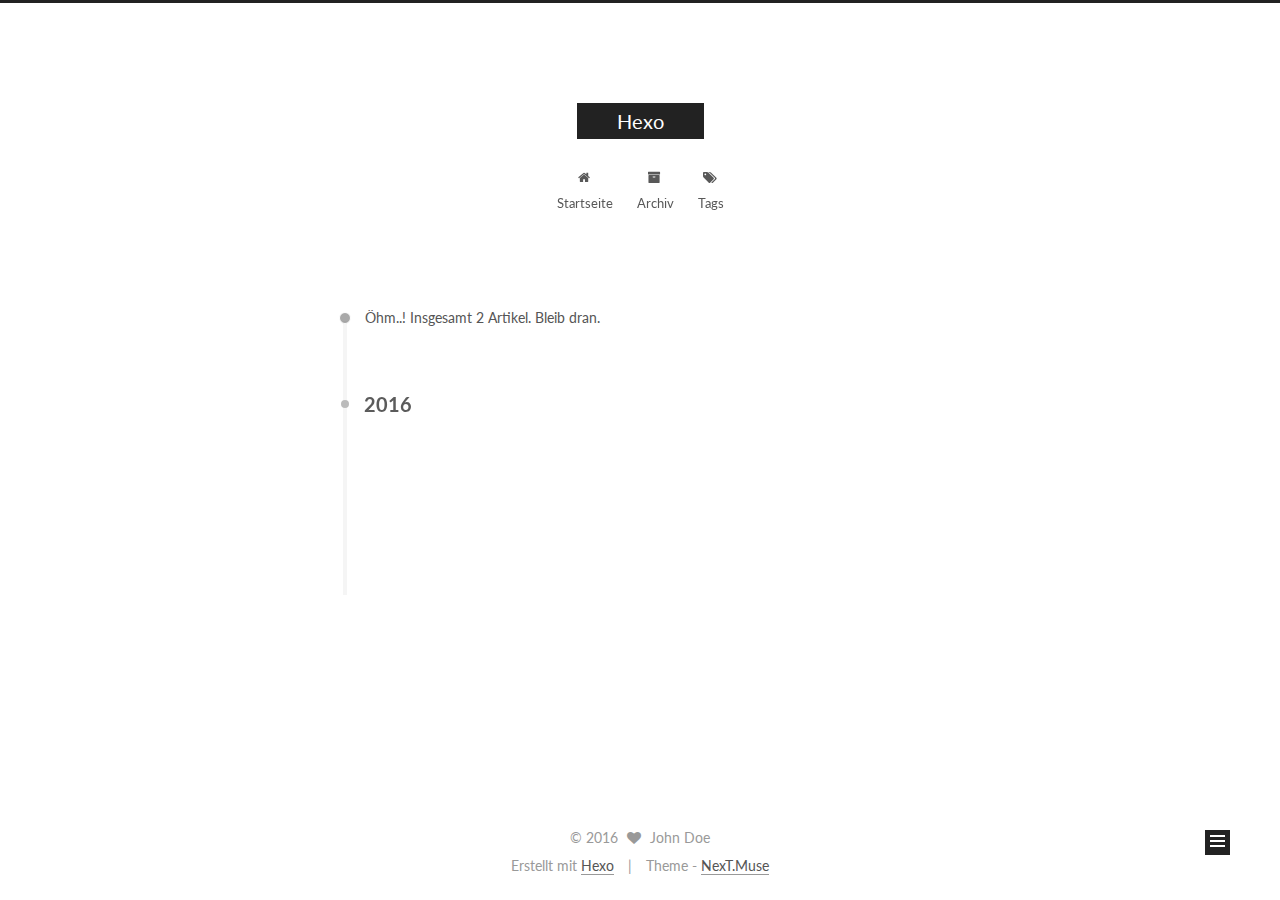
==== archives/index.html @ 04e42e13 "Site updated: 2016-06-13 20:50:51" ====
<!doctype html>



  


<html class="theme-next muse use-motion">
<head>
  <meta charset="UTF-8"/>
<meta http-equiv="X-UA-Compatible" content="IE=edge,chrome=1" />
<meta name="viewport" content="width=device-width, initial-scale=1, maximum-scale=1"/>



<meta http-equiv="Cache-Control" content="no-transform" />
<meta http-equiv="Cache-Control" content="no-siteapp" />












  
  
  <link href="/vendors/fancybox/source/jquery.fancybox.css?v=2.1.5" rel="stylesheet" type="text/css" />




  
  
  
  

  
    
    
  

  

  

  

  

  
    
    
    <link href="//fonts.googleapis.com/css?family=Lato:300,300italic,400,400italic,700,700italic&subset=latin,latin-ext" rel="stylesheet" type="text/css">
  






<link href="/vendors/font-awesome/css/font-awesome.min.css?v=4.4.0" rel="stylesheet" type="text/css" />

<link href="/css/main.css?v=5.0.1" rel="stylesheet" type="text/css" />


  <meta name="keywords" content="Hexo, NexT" />








  <link rel="shortcut icon" type="image/x-icon" href="/favicon.ico?v=5.0.1" />






<meta name="description">
<meta property="og:type" content="website">
<meta property="og:title" content="Hexo">
<meta property="og:url" content="http://yoursite.com/archives/index.html">
<meta property="og:site_name" content="Hexo">
<meta property="og:description">
<meta name="twitter:card" content="summary">
<meta name="twitter:title" content="Hexo">
<meta name="twitter:description">



<script type="text/javascript" id="hexo.configuration">
  var NexT = window.NexT || {};
  var CONFIG = {
    scheme: 'Muse',
    sidebar: {"position":"left","display":"post"},
    fancybox: true,
    motion: true,
    duoshuo: {
      userId: 0,
      author: 'Author'
    }
  };
</script>




  <link rel="canonical" href="http://yoursite.com/archives/"/>

  <title> Archiv | Hexo </title>
</head>

<body itemscope itemtype="http://schema.org/WebPage" lang="">

  










  
  
    
  

  <div class="container one-collumn sidebar-position-left  page-archive  ">
    <div class="headband"></div>

    <header id="header" class="header" itemscope itemtype="http://schema.org/WPHeader">
      <div class="header-inner"><div class="site-meta ">
  

  <div class="custom-logo-site-title">
    <a href="/"  class="brand" rel="start">
      <span class="logo-line-before"><i></i></span>
      <span class="site-title">Hexo</span>
      <span class="logo-line-after"><i></i></span>
    </a>
  </div>
  <p class="site-subtitle"></p>
</div>

<div class="site-nav-toggle">
  <button>
    <span class="btn-bar"></span>
    <span class="btn-bar"></span>
    <span class="btn-bar"></span>
  </button>
</div>

<nav class="site-nav">
  

  
    <ul id="menu" class="menu">
      
        
        <li class="menu-item menu-item-home">
          <a href="/" rel="section">
            
              <i class="menu-item-icon fa fa-fw fa-home"></i> <br />
            
            Startseite
          </a>
        </li>
      
        
        <li class="menu-item menu-item-archives">
          <a href="/archives" rel="section">
            
              <i class="menu-item-icon fa fa-fw fa-archive"></i> <br />
            
            Archiv
          </a>
        </li>
      
        
        <li class="menu-item menu-item-tags">
          <a href="/tags" rel="section">
            
              <i class="menu-item-icon fa fa-fw fa-tags"></i> <br />
            
            Tags
          </a>
        </li>
      

      
    </ul>
  

  
</nav>

 </div>
    </header>

    <main id="main" class="main">
      <div class="main-inner">
        <div class="content-wrap">
          <div id="content" class="content">
            

  <section id="posts" class="posts-collapse">
    <span class="archive-move-on"></span>

    <span class="archive-page-counter">
      
      
      
        
      
      Öhm..! Insgesamt 2 Artikel. Bleib dran.
    </span>

    

      
      
      

      
        
        <div class="collection-title">
          <h2 class="archive-year motion-element" id="archive-year-2016">2016</h2>
        </div>
      
      

      

  <article class="post post-type-normal" itemscope itemtype="http://schema.org/Article">
    <header class="post-header">

      <h1 class="post-title">
        
            <a class="post-title-link" href="/2016/06/13/first-blog/" itemprop="url">
              
                <span itemprop="name">first blog</span>
              
            </a>
        
      </h1>

      <div class="post-meta">
        <time class="post-time" itemprop="dateCreated"
              datetime="2016-06-13T19:51:35+08:00"
              content="2016-06-13" >
          06-13
        </time>
      </div>

    </header>
  </article>



    

      
      
      

      
      

      

  <article class="post post-type-normal" itemscope itemtype="http://schema.org/Article">
    <header class="post-header">

      <h1 class="post-title">
        
            <a class="post-title-link" href="/2016/06/13/hello-world/" itemprop="url">
              
                <span itemprop="name">Hello World</span>
              
            </a>
        
      </h1>

      <div class="post-meta">
        <time class="post-time" itemprop="dateCreated"
              datetime="2016-06-13T19:45:25+08:00"
              content="2016-06-13" >
          06-13
        </time>
      </div>

    </header>
  </article>



    

  </section>

  



          </div>
          


          

        </div>
        
          
  
  <div class="sidebar-toggle">
    <div class="sidebar-toggle-line-wrap">
      <span class="sidebar-toggle-line sidebar-toggle-line-first"></span>
      <span class="sidebar-toggle-line sidebar-toggle-line-middle"></span>
      <span class="sidebar-toggle-line sidebar-toggle-line-last"></span>
    </div>
  </div>

  <aside id="sidebar" class="sidebar">
    <div class="sidebar-inner">

      

      

      <section class="site-overview sidebar-panel  sidebar-panel-active ">
        <div class="site-author motion-element" itemprop="author" itemscope itemtype="http://schema.org/Person">
          <img class="site-author-image" itemprop="image"
               src="/images/avatar.gif"
               alt="John Doe" />
          <p class="site-author-name" itemprop="name">John Doe</p>
          <p class="site-description motion-element" itemprop="description"></p>
        </div>
        <nav class="site-state motion-element">
          <div class="site-state-item site-state-posts">
            <a href="/archives">
              <span class="site-state-item-count">2</span>
              <span class="site-state-item-name">Artikel</span>
            </a>
          </div>

          

          

        </nav>

        

        <div class="links-of-author motion-element">
          
        </div>

        
        

        
        

      </section>

      

    </div>
  </aside>


        
      </div>
    </main>

    <footer id="footer" class="footer">
      <div class="footer-inner">
        <div class="copyright" >
  
  &copy; 
  <span itemprop="copyrightYear">2016</span>
  <span class="with-love">
    <i class="fa fa-heart"></i>
  </span>
  <span class="author" itemprop="copyrightHolder">John Doe</span>
</div>

<div class="powered-by">
  Erstellt mit  <a class="theme-link" href="http://hexo.io">Hexo</a>
</div>

<div class="theme-info">
  Theme -
  <a class="theme-link" href="https://github.com/iissnan/hexo-theme-next">
    NexT.Muse
  </a>
</div>

        

        
      </div>
    </footer>

    <div class="back-to-top">
      <i class="fa fa-arrow-up"></i>
    </div>
  </div>

  

<script type="text/javascript">
  if (Object.prototype.toString.call(window.Promise) !== '[object Function]') {
    window.Promise = null;
  }
</script>









  



  
  <script type="text/javascript" src="/vendors/jquery/index.js?v=2.1.3"></script>

  
  <script type="text/javascript" src="/vendors/fastclick/lib/fastclick.min.js?v=1.0.6"></script>

  
  <script type="text/javascript" src="/vendors/jquery_lazyload/jquery.lazyload.js?v=1.9.7"></script>

  
  <script type="text/javascript" src="/vendors/velocity/velocity.min.js?v=1.2.1"></script>

  
  <script type="text/javascript" src="/vendors/velocity/velocity.ui.min.js?v=1.2.1"></script>

  
  <script type="text/javascript" src="/vendors/fancybox/source/jquery.fancybox.pack.js?v=2.1.5"></script>


  


  <script type="text/javascript" src="/js/src/utils.js?v=5.0.1"></script>

  <script type="text/javascript" src="/js/src/motion.js?v=5.0.1"></script>



  
  

  
  
    <script type="text/javascript" id="motion.page.archive">
      $('.archive-year').velocity('transition.slideLeftIn');
    </script>
  


  


  <script type="text/javascript" src="/js/src/bootstrap.js?v=5.0.1"></script>



  



  




  
  
  

  

  

</body>
</html>
---- css/main.css ----
/* normalize.css v3.0.2 | MIT License | git.io/normalize */
html {
  font-family: sans-serif; /* 1 */
  -ms-text-size-adjust: 100%; /* 2 */
  -webkit-text-size-adjust: 100%; /* 2 */
}
body {
  margin: 0;
}
article,
aside,
details,
figcaption,
figure,
footer,
header,
hgroup,
main,
menu,
nav,
section,
summary {
  display: block;
}
audio,
canvas,
progress,
video {
  display: inline-block; /* 1 */
  vertical-align: baseline; /* 2 */
}
audio:not([controls]) {
  display: none;
  height: 0;
}
[hidden],
template {
  display: none;
}
a {
  background-color: transparent;
}
a:active,
a:hover {
  outline: 0;
}
abbr[title] {
  border-bottom: 1px dotted;
}
b,
strong {
  font-weight: bold;
}
dfn {
  font-style: italic;
}
h1 {
  font-size: 2em;
  margin: 0.67em 0;
}
mark {
  background: #ff0;
  color: #000;
}
small {
  font-size: 80%;
}
sub,
sup {
  font-size: 75%;
  line-height: 0;
  position: relative;
  vertical-align: baseline;
}
sup {
  top: -0.5em;
}
sub {
  bottom: -0.25em;
}
img {
  border: 0;
}
svg:not(:root) {
  overflow: hidden;
}
figure {
  margin: 1em 40px;
}
hr {
  -moz-box-sizing: content-box;
  box-sizing: content-box;
  height: 0;
}
pre {
  overflow: auto;
}
code,
kbd,
pre,
samp {
  font-family: monospace, monospace;
  font-size: 1em;
}
button,
input,
optgroup,
select,
textarea {
  color: inherit; /* 1 */
  font: inherit; /* 2 */
  margin: 0; /* 3 */
}
button {
  overflow: visible;
}
button,
select {
  text-transform: none;
}
button,
html input[type="button"],
input[type="reset"],
input[type="submit"] {
  -webkit-appearance: button; /* 2 */
  cursor: pointer; /* 3 */
}
button[disabled],
html input[disabled] {
  cursor: default;
}
button::-moz-focus-inner,
input::-moz-focus-inner {
  border: 0;
  padding: 0;
}
input {
  line-height: normal;
}
input[type="checkbox"],
input[type="radio"] {
  box-sizing: border-box; /* 1 */
  padding: 0; /* 2 */
}
input[type="number"]::-webkit-inner-spin-button,
input[type="number"]::-webkit-outer-spin-button {
  height: auto;
}
input[type="search"] {
  -webkit-appearance: textfield; /* 1 */
  -moz-box-sizing: content-box;
  -webkit-box-sizing: content-box; /* 2 */
  box-sizing: content-box;
}
input[type="search"]::-webkit-search-cancel-button,
input[type="search"]::-webkit-search-decoration {
  -webkit-appearance: none;
}
fieldset {
  border: 1px solid #c0c0c0;
  margin: 0 2px;
  padding: 0.35em 0.625em 0.75em;
}
legend {
  border: 0; /* 1 */
  padding: 0; /* 2 */
}
textarea {
  overflow: auto;
}
optgroup {
  font-weight: bold;
}
table {
  border-collapse: collapse;
  border-spacing: 0;
}
td,
th {
  padding: 0;
}
::selection {
  background: #262a30;
  color: #fff;
}
body {
  position: relative;
  font-family: 'Lato', "PingFang SC", "Microsoft YaHei", sans-serif;
  font-size: 14px;
  line-height: 2;
  color: #555;
  background: #fff;
}
@media (max-width: 767px) {
  body {
    padding-right: 0 !important;
  }
}
@media (min-width: 768px) and (max-width: 991px) {
  body {
    padding-right: 0 !important;
  }
}
@media (min-width: 1600px) {
  body {
    font-size: 16px;
  }
}
h1,
h2,
h3,
h4,
h5,
h6 {
  margin: 0;
  padding: 0;
  font-weight: bold;
  line-height: 1.5;
  font-family: 'Lato', "PingFang SC", "Microsoft YaHei", sans-serif;
}
h2,
h3,
h4,
h5,
h6 {
  margin: 20px 0 15px;
}
h1 {
  font-size: 22px;
}
@media (max-width: 767px) {
  h1 {
    font-size: 18px;
  }
}
h2 {
  font-size: 20px;
}
@media (max-width: 767px) {
  h2 {
    font-size: 16px;
  }
}
h3 {
  font-size: 18px;
}
@media (max-width: 767px) {
  h3 {
    font-size: 14px;
  }
}
h4 {
  font-size: 16px;
}
@media (max-width: 767px) {
  h4 {
    font-size: 12px;
  }
}
h5 {
  font-size: 14px;
}
@media (max-width: 767px) {
  h5 {
    font-size: 10px;
  }
}
h6 {
  font-size: 12px;
}
@media (max-width: 767px) {
  h6 {
    font-size: 8px;
  }
}
p {
  margin: 0 0 25px 0;
}
a {
  color: #555;
  text-decoration: none;
  border-bottom: 1px solid #999;
  word-wrap: break-word;
}
a:hover {
  color: #222;
  border-bottom-color: #222;
}
ul {
  list-style: none;
}
blockquote {
  margin: 0;
  padding: 0;
}
img {
  display: block;
  margin: auto;
  max-width: 100%;
  height: auto;
}
hr {
  margin: 40px 0;
  height: 3px;
  border: none;
  background-color: #ddd;
  background-image: repeating-linear-gradient(-45deg, #fff, #fff 4px, transparent 4px, transparent 8px);
}
blockquote {
  padding: 0 15px;
  color: #666;
  border-left: 4px solid #ddd;
}
blockquote cite::before {
  content: "-";
  padding: 0 5px;
}
dt {
  font-weight: 700;
}
dd {
  margin: 0;
  padding: 0;
}
.text-left {
  text-align: left;
}
.text-center {
  text-align: center;
}
.text-right {
  text-align: right;
}
.text-justify {
  text-align: justify;
}
.text-nowrap {
  white-space: nowrap;
}
.text-lowercase {
  text-transform: lowercase;
}
.text-uppercase {
  text-transform: uppercase;
}
.text-capitalize {
  text-transform: capitalize;
}
.center-block {
  display: block;
  margin-left: auto;
  margin-right: auto;
}
.clearfix:before,
.clearfix:after {
  content: " ";
  display: table;
}
.clearfix:after {
  clear: both;
}
.pullquote {
  width: 45%;
}
.pullquote.left {
  float: left;
  margin-left: 5px;
  margin-right: 10px;
}
.pullquote.right {
  float: right;
  margin-left: 10px;
  margin-right: 5px;
}
.affix.affix.affix {
  position: fixed;
}
.translation {
  margin-top: -20px;
  font-size: 14px;
  color: #999;
}
.scrollbar-measure {
  width: 100px;
  height: 100px;
  overflow: scroll;
  position: absolute;
  top: -9999px;
}
.use-motion .motion-element {
  opacity: 0;
}
#local-search-input {
  padding: 3px;
  border: none;
  text-indent: 14px;
  border-radius: 0;
  width: 140px;
  outline: none;
  border-bottom: 1px solid #999;
  background: inherit;
  opacity: 0.5;
}
#local-search-input:focus {
  opacity: 1;
}
.search-icon {
  position: absolute;
  top: 9px;
}
table {
  margin: 20px 0;
  width: 100%;
  border-collapse: collapse;
  border-spacing: 0;
  border: 1px solid #ddd;
  font-size: 14px;
  table-layout: fixed;
  word-wrap: break-all;
}
table>tbody>tr:nth-of-type(odd) {
  background-color: #f9f9f9;
}
table>tbody>tr:hover {
  background-color: #f5f5f5;
}
caption,
th,
td {
  padding: 8px;
  text-align: left;
  vertical-align: middle;
  font-weight: normal;
}
th,
td {
  border-bottom: 3px solid #ddd;
  border-right: 1px solid #eee;
}
th {
  padding-bottom: 10px;
  font-weight: 700;
}
td {
  border-bottom-width: 1px;
}
html,
body {
  height: 100%;
}
.container {
  position: relative;
  min-height: 100%;
}
.header-inner {
  margin: 0 auto;
  padding: 100px 0 70px;
  width: 700px;
}
@media (min-width: 1600px) {
  .container .header-inner {
    width: 900px;
  }
}
.main {
  padding-bottom: 150px;
}
.main-inner {
  margin: 0 auto;
  width: 700px;
}
@media (min-width: 1600px) {
  .container .main-inner {
    width: 900px;
  }
}
.footer {
  position: absolute;
  left: 0;
  bottom: 0;
  width: 100%;
  min-height: 50px;
}
.footer-inner {
  box-sizing: border-box;
  margin: 20px auto;
  width: 700px;
}
@media (min-width: 1600px) {
  .container .footer-inner {
    width: 900px;
  }
}
pre,
.highlight {
  overflow: auto;
  margin: 20px 0;
  padding: 15px;
  font-size: 13px;
  color: #4d4d4c;
  background: #f7f7f7;
  line-height: 1.6;
}
pre,
code {
  font-family: consolas, Menlo, "PingFang SC", "Microsoft YaHei", monospace;
}
code {
  padding: 2px 4px;
  word-break: break-all;
  color: #555;
  background: #eee;
  border-radius: 4px;
  font-size: 13px;
}
pre code {
  padding: 0;
  color: #4d4d4c;
  background: none;
  text-shadow: none;
}
.highlight pre {
  border: none;
  margin: 0;
  padding: 1px;
}
.highlight table {
  margin: 0;
  width: auto;
  border: none;
}
.highlight td {
  border: none;
  padding: 0;
}
.highlight figcaption {
  font-size: 1em;
  color: #4d4d4c;
  line-height: 1em;
  margin-bottom: 1em;
}
.highlight figcaption:before,
.highlight figcaption:after {
  content: " ";
  display: table;
}
.highlight figcaption:after {
  clear: both;
}
.highlight figcaption a {
  float: right;
  color: #4d4d4c;
}
.highlight figcaption a:hover {
  border-bottom-color: #4d4d4c;
}
.highlight .gutter pre {
  color: #666;
  text-align: right;
  padding-right: 20px;
}
.highlight .line {
  height: 20px;
}
.gist table {
  width: auto;
}
.gist table td {
  border: none;
}
pre .comment {
  color: #8e908c;
}
pre .variable,
pre .attribute,
pre .tag,
pre .regexp,
pre .ruby .constant,
pre .xml .tag .title,
pre .xml .pi,
pre .xml .doctype,
pre .html .doctype,
pre .css .id,
pre .css .class,
pre .css .pseudo {
  color: #c82829;
}
pre .number,
pre .preprocessor,
pre .built_in,
pre .literal,
pre .params,
pre .constant,
pre .command {
  color: #f5871f;
}
pre .ruby .class .title,
pre .css .rules .attribute,
pre .string,
pre .value,
pre .inheritance,
pre .header,
pre .ruby .symbol,
pre .xml .cdata,
pre .special,
pre .number,
pre .formula {
  color: #718c00;
}
pre .title,
pre .css .hexcolor {
  color: #3e999f;
}
pre .function,
pre .python .decorator,
pre .python .title,
pre .ruby .function .title,
pre .ruby .title .keyword,
pre .perl .sub,
pre .javascript .title,
pre .coffeescript .title {
  color: #4271ae;
}
pre .keyword,
pre .javascript .function {
  color: #8959a8;
}
.full-image.full-image.full-image {
  border: none;
  max-width: 100%;
  width: auto;
  margin: 20px auto;
}
@media (min-width: 992px) {
  .full-image.full-image.full-image {
    max-width: none;
    width: 126%;
    margin: 0 -13%;
  }
}
.blockquote-center,
.page-home .post-type-quote blockquote,
.page-post-detail .post-type-quote blockquote {
  position: relative;
  margin: 40px 0;
  padding: 0;
  border-left: none;
  text-align: center;
}
.blockquote-center::before,
.page-home .post-type-quote blockquote::before,
.page-post-detail .post-type-quote blockquote::before,
.blockquote-center::after,
.page-home .post-type-quote blockquote::after,
.page-post-detail .post-type-quote blockquote::after {
  position: absolute;
  content: ' ';
  display: block;
  width: 100%;
  height: 24px;
  opacity: 0.2;
  background-repeat: no-repeat;
  background-position: 0 -6px;
  background-size: 22px 22px;
}
.blockquote-center::before,
.page-home .post-type-quote blockquote::before,
.page-post-detail .post-type-quote blockquote::before {
  top: -20px;
  background-image: url("../images/quote-l.svg");
  border-top: 1px solid #ccc;
}
.blockquote-center::after,
.page-home .post-type-quote blockquote::after,
.page-post-detail .post-type-quote blockquote::after {
  bottom: -20px;
  background-image: url("../images/quote-r.svg");
  border-bottom: 1px solid #ccc;
  background-position: 100% 8px;
}
.blockquote-center p,
.page-home .post-type-quote blockquote p,
.page-post-detail .post-type-quote blockquote p,
.blockquote-center div,
.page-home .post-type-quote blockquote div,
.page-post-detail .post-type-quote blockquote div {
  text-align: center;
}
.post .post-body .group-picture img {
  box-sizing: border-box;
  padding: 0 3px;
  border: none;
}
.post .group-picture-row {
  overflow: hidden;
  margin-top: 6px;
}
.post .group-picture-row:first-child {
  margin-top: 0;
}
.post .group-picture-column {
  float: left;
}
.page-post-detail .post-body .group-picture-column {
  float: none;
  margin-top: 10px;
  width: auto !important;
}
.page-post-detail .post-body .group-picture-column img {
  margin: 0 auto;
}
.page-archive .group-picture-container {
  overflow: hidden;
}
.page-archive .group-picture-row {
  float: left;
}
.page-archive .group-picture-row:first-child {
  margin-top: 6px;
}
.page-archive .group-picture-column {
  max-width: 150px;
  max-height: 150px;
}
.btn {
  display: inline-block;
  padding: 0 20px;
  font-size: 14px;
  color: #fff;
  background: #222;
  border: 2px solid #222;
  text-decoration: none;
  border-radius: 0;
  transition-property: background-color;
  transition-duration: 0.2s;
  transition-timing-function: ease-in-out;
  transition-delay: 0s;
}
.btn:hover,
.post-more-link .btn:hover {
  border-color: #222;
  color: #222;
  background: #fff;
}
.btn-bar {
  display: block;
  width: 22px;
  height: 2px;
  background: #555;
  border-radius: 1px;
}
.btn-bar+.btn-bar {
  margin-top: 4px;
}
.pagination {
  margin: 120px 0 40px;
  text-align: center;
  border-top: 1px solid #eee;
}
.page-number-basic,
.pagination .prev,
.pagination .next,
.pagination .page-number,
.pagination .space {
  display: inline-block;
  position: relative;
  top: -1px;
  margin: 0 10px;
  padding: 0 10px;
  line-height: 30px;
}
@media (max-width: 767px) {
  .page-number-basic,
  .pagination .prev,
  .pagination .next,
  .pagination .page-number,
  .pagination .space {
    margin: 0 5px;
  }
}
.pagination .prev,
.pagination .next,
.pagination .page-number {
  border-bottom: 0;
  border-top: 1px solid #eee;
  transition-property: border-color;
  transition-duration: 0.2s;
  transition-timing-function: ease-in-out;
  transition-delay: 0s;
}
.pagination .prev:hover,
.pagination .next:hover,
.pagination .page-number:hover {
  border-top-color: #222;
}
.pagination .space {
  padding: 0;
  margin: 0;
}
.pagination .prev {
  margin-left: 0;
}
.pagination .next {
  margin-right: 0;
}
.pagination .page-number.current {
  color: #fff;
  background: #ccc;
  border-top-color: #ccc;
}
@media (max-width: 767px) {
  .pagination {
    border-top: none;
  }
  .pagination .prev,
  .pagination .next,
  .pagination .page-number {
    margin-bottom: 10px;
    border-top: 0;
    border-bottom: 1px solid #eee;
  }
  .pagination .prev:hover,
  .pagination .next:hover,
  .pagination .page-number:hover {
    border-bottom-color: #222;
  }
}
.comments {
  margin: 60px 20px 0;
}
.tag-cloud {
  text-align: center;
}
.tag-cloud a {
  display: inline-block;
  margin: 10px;
}
.back-to-top {
  box-sizing: border-box;
  position: fixed;
  bottom: -100px;
  right: 50px;
  z-index: 1050;
  padding: 0 6px;
  width: 25px;
  background: #222;
  font-size: 12px;
  opacity: 1;
  color: #fff;
  cursor: pointer;
  text-align: center;
  -webkit-transform: translateZ(0);
  transition-property: bottom;
  transition-duration: 0.2s;
  transition-timing-function: ease-in-out;
  transition-delay: 0s;
}
@media (max-width: 767px) {
  .back-to-top {
    display: none;
  }
}
@media (min-width: 768px) and (max-width: 991px) {
  .back-to-top {
    display: none;
  }
}
.back-to-top.back-to-top-on {
  bottom: 19px;
}
.header {
  background: #fff;
}
.header-inner {
  position: relative;
}
.headband {
  height: 3px;
  background: #222;
}
.site-meta {
  margin: 0;
  text-align: center;
}
@media (max-width: 767px) {
  .site-meta {
    text-align: center;
  }
}
.brand {
  position: relative;
  display: inline-block;
  padding: 0 40px;
  color: #fff;
  background: #222;
  border-bottom: none;
}
.brand:hover {
  color: #fff;
}
.logo {
  display: inline-block;
  margin-right: 5px;
  line-height: 36px;
  vertical-align: top;
}
.site-title {
  display: inline-block;
  vertical-align: top;
  line-height: 36px;
  font-size: 20px;
  font-weight: normal;
  font-family: 'Lato', "PingFang SC", "Microsoft YaHei", sans-serif;
}
.site-subtitle {
  margin-top: 10px;
  font-size: 13px;
  color: #999;
}
.use-motion .brand {
  opacity: 0;
}
.use-motion .logo,
.use-motion .site-title,
.use-motion .site-subtitle {
  opacity: 0;
  position: relative;
  top: -10px;
}
.site-nav-toggle {
  display: none;
  position: absolute;
  top: 10px;
  left: 10px;
}
@media (max-width: 767px) {
  .site-nav-toggle {
    display: block;
  }
}
.site-nav-toggle button {
  margin-top: 2px;
  padding: 9px 10px;
  background: transparent;
  border: none;
}
@media (max-width: 767px) {
  .site-nav {
    display: none;
    margin: 0 -10px;
    padding: 0 10px;
    clear: both;
    border-top: 1px solid #ddd;
  }
}
@media (min-width: 768px) and (max-width: 991px) {
  .site-nav {
    display: block !important;
  }
}
@media (min-width: 992px) {
  .site-nav {
    display: block !important;
  }
}
.menu {
  margin-top: 20px;
  padding-left: 0;
  text-align: center;
}
.menu .menu-item {
  display: inline-block;
  margin: 0 10px;
}
@media screen and (max-width: 767px) {
  .menu .menu-item {
    margin-top: 10px;
  }
}
.menu .menu-item a {
  display: block;
  font-size: 13px;
  text-transform: capitalize;
  line-height: inherit;
  border-bottom: 1px solid transparent;
  transition-property: border-color;
  transition-duration: 0.2s;
  transition-timing-function: ease-in-out;
  transition-delay: 0s;
}
.menu .menu-item a:hover {
  border-bottom-color: #222;
}
.menu .menu-item .fa {
  margin-right: 5px;
}
.use-motion .menu-item {
  opacity: 0;
}
.post-body {
  font-family: 'Lato', "PingFang SC", "Microsoft YaHei", sans-serif;
}
@media (max-width: 767px) {
  .post-body {
    word-break: break-word;
  }
}
.post-body .fancybox img {
  display: block !important;
  margin: 0 auto;
  cursor: pointer;
  cursor: zoom-in;
  cursor: -webkit-zoom-in;
}
.post-body .image-caption,
.post-body .figure .caption {
  margin: 10px auto 15px;
  text-align: center;
  font-size: 14px;
  color: #999;
  font-weight: bold;
  line-height: 1;
}
.post-sticky-flag {
  display: inline-block;
  font-size: 16px;
  -ms-transform: rotate(30deg);
  -webkit-transform: rotate(30deg);
  -moz-transform: rotate(30deg);
  -ms-transform: rotate(30deg);
  -o-transform: rotate(30deg);
  transform: rotate(30deg);
}
.posts-expand {
  padding-top: 40px;
}
@media (max-width: 767px) {
  .posts-expand {
    margin: 0 20px;
  }
  .post-body pre,
  .post-body .highlight {
    padding: 10px;
  }
  .post-body pre .gutter pre,
  .post-body .highlight .gutter pre {
    padding-right: 10px;
  }
}
@media (min-width: 992px) {
  .posts-expand .post-body {
    text-align: justify;
  }
}
.posts-expand .post-body h2,
.posts-expand .post-body h3,
.posts-expand .post-body h4,
.posts-expand .post-body h5,
.posts-expand .post-body h6 {
  padding-top: 10px;
}
.posts-expand .post-body h2 .header-anchor,
.posts-expand .post-body h3 .header-anchor,
.posts-expand .post-body h4 .header-anchor,
.posts-expand .post-body h5 .header-anchor,
.posts-expand .post-body h6 .header-anchor {
  float: right;
  margin-left: 10px;
  color: #ccc;
  border-bottom-style: none;
  visibility: hidden;
}
.posts-expand .post-body h2 .header-anchor:hover,
.posts-expand .post-body h3 .header-anchor:hover,
.posts-expand .post-body h4 .header-anchor:hover,
.posts-expand .post-body h5 .header-anchor:hover,
.posts-expand .post-body h6 .header-anchor:hover {
  color: inherit;
}
.posts-expand .post-body h2:hover .header-anchor,
.posts-expand .post-body h3:hover .header-anchor,
.posts-expand .post-body h4:hover .header-anchor,
.posts-expand .post-body h5:hover .header-anchor,
.posts-expand .post-body h6:hover .header-anchor {
  visibility: visible;
}
.posts-expand .post-body ul li {
  list-style: circle;
}
.posts-expand .post-body img {
  box-sizing: border-box;
  margin: auto;
  padding: 3px;
  border: 1px solid #ddd;
}
.posts-expand .fancybox img {
  margin: 0 auto;
}
@media (max-width: 767px) {
  .posts-collapse {
    margin: 0 20px;
  }
  .posts-collapse .post-title,
  .posts-collapse .post-meta {
    display: block;
    width: auto;
    text-align: left;
  }
}
.posts-collapse {
  position: relative;
  z-index: 1010;
  margin-left: 55px;
}
.posts-collapse::after {
  content: " ";
  position: absolute;
  top: 20px;
  left: 0;
  margin-left: -2px;
  width: 4px;
  height: 100%;
  background: #f5f5f5;
  z-index: -1;
}
@media (max-width: 767px) {
  .posts-collapse {
    margin: 0 20px;
  }
}
.posts-collapse .collection-title {
  position: relative;
  margin: 60px 0;
}
.posts-collapse .collection-title h2 {
  margin-left: 20px;
}
.posts-collapse .collection-title small {
  color: #bbb;
}
.posts-collapse .collection-title::before {
  content: " ";
  position: absolute;
  left: 0;
  top: 50%;
  margin-left: -4px;
  margin-top: -4px;
  width: 8px;
  height: 8px;
  background: #bbb;
  border-radius: 50%;
}
.posts-collapse .post {
  margin: 30px 0;
}
.posts-collapse .post-header {
  position: relative;
  transition-duration: 0.2s;
  transition-timing-function: ease-in-out;
  transition-delay: 0s;
  transition-property: border;
  border-bottom: 1px dashed #ccc;
}
.posts-collapse .post-header::before {
  content: " ";
  position: absolute;
  left: 0;
  top: 12px;
  width: 6px;
  height: 6px;
  margin-left: -4px;
  background: #bbb;
  border-radius: 50%;
  border: 1px solid #fff;
  transition-duration: 0.2s;
  transition-timing-function: ease-in-out;
  transition-delay: 0s;
  transition-property: background;
}
.posts-collapse .post-header:hover {
  border-bottom-color: #666;
}
.posts-collapse .post-header:hover::before {
  background: #222;
}
.posts-collapse .post-meta {
  position: absolute;
  font-size: 12px;
  left: 20px;
  top: 5px;
}
.posts-collapse .post-comments-count {
  display: none;
}
.posts-collapse .post-title {
  margin-left: 60px;
  font-size: 16px;
  font-weight: normal;
  line-height: inherit;
}
.posts-collapse .post-title::after {
  margin-left: 3px;
  opacity: 0.6;
}
.posts-collapse .post-title a {
  color: #666;
  border-bottom: none;
}
.page-home .post-type-quote .post-header,
.page-post-detail .post-type-quote .post-header,
.page-home .post-type-quote .post-tags,
.page-post-detail .post-type-quote .post-tags {
  display: none;
}
.posts-expand .post-title {
  font-size: 26px;
  text-align: center;
  word-break: break-word;
  font-weight: 400;
}
@media (max-width: 767px) {
  .posts-expand .post-title {
    font-size: 22px;
  }
}
.posts-expand .post-title-link {
  display: inline-block;
  position: relative;
  color: #555;
  border-bottom: none;
  line-height: 1.2;
  vertical-align: top;
}
.posts-expand .post-title-link::before {
  content: "";
  position: absolute;
  width: 100%;
  height: 2px;
  bottom: 0;
  left: 0;
  background-color: #000;
  visibility: hidden;
  -webkit-transform: scaleX(0);
  -moz-transform: scaleX(0);
  -ms-transform: scaleX(0);
  -o-transform: scaleX(0);
  transform: scaleX(0);
  transition-duration: 0.2s;
  transition-timing-function: ease-in-out;
  transition-delay: 0s;
}
.posts-expand .post-title-link:hover::before {
  visibility: visible;
  -webkit-transform: scaleX(1);
  -moz-transform: scaleX(1);
  -ms-transform: scaleX(1);
  -o-transform: scaleX(1);
  transform: scaleX(1);
}
.posts-expand .post-title-link .fa {
  font-size: 16px;
}
.posts-expand .post-meta {
  margin: 3px 0 60px 0;
  color: #999;
  font-family: 'Lato', "PingFang SC", "Microsoft YaHei", sans-serif;
  font-size: 12px;
  text-align: center;
}
.posts-expand .post-meta .post-category-list {
  display: inline-block;
  margin: 0;
  padding: 3px;
}
.posts-expand .post-meta .post-category-list-link {
  color: #999;
}
.post-meta-item-icon {
  display: none;
  margin-right: 3px;
}
@media (min-width: 768px) and (max-width: 991px) {
  .post-meta-item-icon {
    display: inline-block;
  }
}
@media (max-width: 767px) {
  .post-meta-item-icon {
    display: inline-block;
  }
}
@media (min-width: 768px) and (max-width: 991px) {
  .post-meta-item-text {
    display: none;
  }
}
@media (max-width: 767px) {
  .post-meta-item-text {
    display: none;
  }
}
@media (max-width: 767px) {
  .posts-expand .post-comments-count {
    display: none;
  }
}
.post-more-link {
  margin-top: 50px;
}
.post-more-link .btn {
  color: #fff;
  font-size: 14px;
  background: #222;
  border-radius: 0;
  line-height: 2;
}
.posts-expand .post-tags {
  margin-top: 40px;
  text-align: center;
}
.posts-expand .post-tags a {
  display: inline-block;
  margin-right: 10px;
  font-size: 13px;
}
.post-nav {
  overflow: hidden;
  margin-top: 60px;
  padding: 10px;
  white-space: nowrap;
  border-top: 1px solid #eee;
}
.post-nav-item {
  display: inline-block;
  width: 50%;
  white-space: normal;
}
.post-nav-item a {
  position: relative;
  display: inline-block;
  line-height: 25px;
  font-size: 14px;
  color: #555;
  border-bottom: none;
}
.post-nav-item a:hover {
  color: #222;
  border-bottom: none;
}
.post-nav-item a:active {
  top: 2px;
}
.post-nav-item a i {
  font-size: 12px;
}
.post-nav-prev {
  text-align: right;
}
.posts-expand .post-eof {
  display: block;
  margin: 80px auto 60px;
  width: 8%;
  height: 1px;
  background: #ccc;
  text-align: center;
}
.post:last-child .post-eof.post-eof.post-eof {
  display: none;
}
.post-gallery {
  display: table;
  table-layout: fixed;
  width: 100%;
  border-collapse: separate;
}
.post-gallery-row {
  display: table-row;
}
.post-gallery .post-gallery-img {
  display: table-cell;
  text-align: center;
  vertical-align: middle;
  border: none;
}
.post-gallery .post-gallery-img img {
  max-width: 100%;
  max-height: 100%;
  border: none;
}
.fancybox-close,
.fancybox-close:hover {
  border: none;
}
.sidebar {
  position: fixed;
  right: 0;
  top: 0;
  bottom: 0;
  width: 0;
  z-index: 1040;
  box-shadow: inset 0 2px 6px #000;
  background: #222;
  -webkit-transform: translateZ(0);
}
.sidebar a {
  color: #999;
  border-bottom-color: #555;
}
.sidebar a:hover {
  color: #eee;
}
@media (min-width: 768px) and (max-width: 991px) {
  .sidebar {
    display: none !important;
  }
}
@media (max-width: 767px) {
  .sidebar {
    display: none !important;
  }
}
.sidebar-inner {
  position: relative;
  padding: 20px 10px;
  color: #999;
  text-align: center;
}
.sidebar-toggle {
  position: fixed;
  right: 50px;
  bottom: 45px;
  width: 15px;
  height: 15px;
  padding: 5px;
  background: #222;
  line-height: 0;
  z-index: 1050;
  cursor: pointer;
  -webkit-transform: translateZ(0);
}
@media (min-width: 768px) and (max-width: 991px) {
  .sidebar-toggle {
    display: none;
  }
}
@media (max-width: 767px) {
  .sidebar-toggle {
    display: none;
  }
}
.sidebar-toggle-line {
  position: relative;
  display: inline-block;
  vertical-align: top;
  height: 2px;
  width: 100%;
  background: #fff;
  margin-top: 3px;
}
.sidebar-toggle-line:first-child {
  margin-top: 0;
}
.site-author-image {
  display: block;
  margin: 0 auto;
  padding: 2px;
  max-width: 96px;
  height: auto;
  border: 2px solid #333;
}
.site-author-name {
  margin: 5px 0 0;
  text-align: center;
  color: #f5f5f5;
  font-weight: normal;
}
.site-description {
  margin-top: 5px;
  text-align: center;
  font-size: 14px;
  color: #999;
}
.site-state {
  overflow: hidden;
  line-height: 1.4;
  white-space: nowrap;
  text-align: center;
}
.site-state-item {
  display: inline-block;
  padding: 0 15px;
  border-left: 1px solid #333;
}
.site-state-item:first-child {
  border-left: none;
}
.site-state-item a {
  border-bottom: none;
}
.site-state-item-count {
  display: block;
  text-align: center;
  color: inherit;
  font-weight: 600;
  font-size: 18px;
}
.site-state-item-name {
  font-size: 13px;
  color: inherit;
}
.feed-link {
  margin-top: 20px;
}
.feed-link a {
  display: inline-block;
  padding: 0 15px;
  color: #fc6423;
  border: 1px solid #fc6423;
  border-radius: 4px;
}
.feed-link a i {
  color: #fc6423;
  font-size: 14px;
}
.feed-link a:hover {
  color: #fff;
  background: #fc6423;
}
.feed-link a:hover i {
  color: #fff;
}
.links-of-author {
  margin-top: 20px;
}
.links-of-author a {
  display: inline-block;
  vertical-align: middle;
  margin-right: 10px;
  margin-bottom: 10px;
  border-bottom-color: #555;
  font-size: 13px;
}
.links-of-author a:before {
  display: inline-block;
  vertical-align: middle;
  margin-right: 3px;
  content: " ";
  width: 4px;
  height: 4px;
  border-radius: 50%;
  background: #c628ff;
}
.links-of-blogroll {
  font-size: 13px;
}
.links-of-blogroll-title {
  margin-top: 20px;
  font-size: 14px;
  font-weight: 600;
}
.links-of-blogroll-list {
  margin: 0;
  padding: 0;
}
.links-of-blogroll-item {
  padding: 2px 10px;
}
.sidebar-nav {
  margin: 0 0 20px;
  padding-left: 0;
}
.sidebar-nav li {
  display: inline-block;
  cursor: pointer;
  border-bottom: 1px solid transparent;
  font-size: 14px;
  color: #555;
}
.sidebar-nav li:hover {
  color: #f5f5f5;
}
.page-post-detail .sidebar-nav-toc {
  padding: 0 5px;
}
.page-post-detail .sidebar-nav-overview {
  margin-left: 10px;
}
.sidebar-nav .sidebar-nav-active {
  color: #87daff;
  border-bottom-color: #87daff;
}
.sidebar-nav .sidebar-nav-active:hover {
  color: #87daff;
}
.sidebar-panel {
  display: none;
}
.sidebar-panel-active {
  display: block;
}
.post-toc-empty {
  font-size: 14px;
  color: #666;
}
.post-toc-wrap {
  overflow: hidden;
}
.post-toc {
  overflow: auto;
}
.post-toc ol {
  margin: 0;
  padding: 0 2px 5px 10px;
  text-align: left;
  list-style: none;
  font-size: 14px;
}
.post-toc ol > ol {
  padding-left: 0;
}
.post-toc ol a {
  transition-duration: 0.2s;
  transition-timing-function: ease-in-out;
  transition-delay: 0s;
  transition-property: all;
  color: #999;
  border-bottom-color: #555;
}
.post-toc ol a:hover {
  color: #ccc;
  border-bottom-color: #ccc;
}
.post-toc .nav-item {
  overflow: hidden;
  text-overflow: ellipsis;
  white-space: nowrap;
  line-height: 1.8;
}
.post-toc .nav .nav-child {
  display: none;
}
.post-toc .nav .active > .nav-child {
  display: block;
}
.post-toc .nav .active-current > .nav-child {
  display: block;
}
.post-toc .nav .active-current > .nav-child > .nav-item {
  display: block;
}
.post-toc .nav .active > a {
  color: #87daff;
  border-bottom-color: #87daff;
}
.post-toc .nav .active-current > a {
  color: #87daff;
}
.post-toc .nav .active-current > a:hover {
  color: #87daff;
}
.footer {
  font-size: 14px;
  color: #999;
}
.footer img {
  border: none;
}
.footer-inner {
  text-align: center;
}
.with-love {
  display: inline-block;
  margin: 0 5px;
}
.powered-by,
.theme-info {
  display: inline-block;
}
.powered-by {
  margin-right: 10px;
}
.powered-by::after {
  content: "|";
  padding-left: 10px;
}
.cc-license {
  margin-top: 10px;
  text-align: center;
}
.cc-license .cc-opacity {
  opacity: 0.7;
  border-bottom: none;
}
.cc-license .cc-opacity:hover {
  opacity: 0.9;
}
.cc-license img {
  display: inline-block;
}
.theme-next #ds-thread #ds-reset {
  color: #555;
}
.theme-next #ds-thread #ds-reset .ds-replybox {
  margin-bottom: 30px;
}
.theme-next #ds-thread #ds-reset .ds-replybox .ds-avatar,
.theme-next #ds-reset .ds-avatar img {
  box-shadow: none;
}
.theme-next #ds-thread #ds-reset .ds-textarea-wrapper {
  border-color: #c7d4e1;
  background: none;
  border-top-right-radius: 3px;
  border-top-left-radius: 3px;
}
.theme-next #ds-thread #ds-reset .ds-textarea-wrapper textarea {
  height: 60px;
}
.theme-next #ds-reset .ds-rounded-top {
  border-radius: 0;
}
.theme-next #ds-thread #ds-reset .ds-post-toolbar {
  box-sizing: border-box;
  border: 1px solid #c7d4e1;
  background: #f6f8fa;
}
.theme-next #ds-thread #ds-reset .ds-post-options {
  height: 40px;
  border: none;
  background: none;
}
.theme-next #ds-thread #ds-reset .ds-toolbar-buttons {
  top: 11px;
}
.theme-next #ds-thread #ds-reset .ds-sync {
  top: 5px;
}
.theme-next #ds-thread #ds-reset .ds-post-button {
  top: 4px;
  right: 5px;
  width: 90px;
  height: 30px;
  border: 1px solid #c5ced7;
  border-radius: 3px;
  background-image: linear-gradient(#fbfbfc, #f5f7f9);
  color: #60676d;
}
.theme-next #ds-thread #ds-reset .ds-post-button:hover {
  background-position: 0 -30px;
  color: #60676d;
}
.theme-next #ds-thread #ds-reset .ds-comments-info {
  padding: 10px 0;
}
.theme-next #ds-thread #ds-reset .ds-sort {
  display: none;
}
.theme-next #ds-thread #ds-reset li.ds-tab a.ds-current {
  border: none;
  background: #f6f8fa;
  color: #60676d;
}
.theme-next #ds-thread #ds-reset li.ds-tab a.ds-current:hover {
  background-color: #e9f0f7;
  color: #60676d;
}
.theme-next #ds-thread #ds-reset li.ds-tab a {
  border-radius: 2px;
  padding: 5px;
}
.theme-next #ds-thread #ds-reset .ds-login-buttons p {
  color: #999;
  line-height: 36px;
}
.theme-next #ds-thread #ds-reset .ds-login-buttons .ds-service-list li {
  height: 28px;
}
.theme-next #ds-thread #ds-reset .ds-service-list a {
  background: none;
  padding: 5px;
  border: 1px solid;
  border-radius: 3px;
  text-align: center;
}
.theme-next #ds-thread #ds-reset .ds-service-list a:hover {
  color: #fff;
  background: #666;
}
.theme-next #ds-thread #ds-reset .ds-service-list .ds-weibo {
  color: #fc9b00;
  border-color: #fc9b00;
}
.theme-next #ds-thread #ds-reset .ds-service-list .ds-weibo:hover {
  background: #fc9b00;
}
.theme-next #ds-thread #ds-reset .ds-service-list .ds-qq {
  color: #60a3ec;
  border-color: #60a3ec;
}
.theme-next #ds-thread #ds-reset .ds-service-list .ds-qq:hover {
  background: #60a3ec;
}
.theme-next #ds-thread #ds-reset .ds-service-list .ds-renren {
  color: #2e7ac4;
  border-color: #2e7ac4;
}
.theme-next #ds-thread #ds-reset .ds-service-list .ds-renren:hover {
  background: #2e7ac4;
}
.theme-next #ds-thread #ds-reset .ds-service-list .ds-douban {
  color: #37994c;
  border-color: #37994c;
}
.theme-next #ds-thread #ds-reset .ds-service-list .ds-douban:hover {
  background: #37994c;
}
.theme-next #ds-thread #ds-reset .ds-service-list .ds-kaixin {
  color: #fef20d;
  border-color: #fef20d;
}
.theme-next #ds-thread #ds-reset .ds-service-list .ds-kaixin:hover {
  background: #fef20d;
}
.theme-next #ds-thread #ds-reset .ds-service-list .ds-netease {
  color: #f00;
  border-color: #f00;
}
.theme-next #ds-thread #ds-reset .ds-service-list .ds-netease:hover {
  background: #f00;
}
.theme-next #ds-thread #ds-reset .ds-service-list .ds-sohu {
  color: #ffcb05;
  border-color: #ffcb05;
}
.theme-next #ds-thread #ds-reset .ds-service-list .ds-sohu:hover {
  background: #ffcb05;
}
.theme-next #ds-thread #ds-reset .ds-service-list .ds-baidu {
  color: #2831e0;
  border-color: #2831e0;
}
.theme-next #ds-thread #ds-reset .ds-service-list .ds-baidu:hover {
  background: #2831e0;
}
.theme-next #ds-thread #ds-reset .ds-service-list .ds-google {
  color: #166bec;
  border-color: #166bec;
}
.theme-next #ds-thread #ds-reset .ds-service-list .ds-google:hover {
  background: #166bec;
}
.theme-next #ds-thread #ds-reset .ds-service-list .ds-weixin {
  color: #00ce0d;
  border-color: #00ce0d;
}
.theme-next #ds-thread #ds-reset .ds-service-list .ds-weixin:hover {
  background: #00ce0d;
}
.theme-next #ds-thread #ds-reset .ds-service-list .ds-more-services {
  border: none;
}
.theme-next #ds-thread #ds-reset .ds-service-list .ds-more-services:hover {
  background: none;
}
.theme-next #ds-reset .duoshuo-ua-admin {
  display: inline-block;
  color: #f00;
}
.theme-next #ds-reset .duoshuo-ua-platform,
.theme-next #ds-reset .duoshuo-ua-browser {
  color: #ccc;
}
.theme-next #ds-reset .duoshuo-ua-platform .fa,
.theme-next #ds-reset .duoshuo-ua-browser .fa {
  display: inline-block;
  margin-right: 3px;
}
.theme-next #ds-reset .duoshuo-ua-separator {
  display: inline-block;
  margin-left: 5px;
}
.theme-next .this_ua {
  background-color: #ccc !important;
  border-radius: 4px;
  padding: 0 5px !important;
  margin: 1px 1px !important;
  border: 1px solid #bbb !important;
  color: #fff;
  display: inline-block !important;
}
.theme-next .this_ua.admin {
  background-color: #d9534f !important;
  border-color: #d9534f !important;
}
.theme-next .this_ua.platform.iOS,
.theme-next .this_ua.platform.Mac,
.theme-next .this_ua.platform.Windows {
  background-color: #39b3d7 !important;
  border-color: #46b8da !important;
}
.theme-next .this_ua.platform.Linux {
  background-color: #3a3a3a !important;
  border-color: #1f1f1f !important;
}
.theme-next .this_ua.platform.Android {
  background-color: #00c47d !important;
  border-color: #01b171 !important;
}
.theme-next .this_ua.browser.Mobile,
.theme-next .this_ua.browser.Chrome {
  background-color: #5cb85c !important;
  border-color: #4cae4c !important;
}
.theme-next .this_ua.browser.Firefox {
  background-color: #f0ad4e !important;
  border-color: #eea236 !important;
}
.theme-next .this_ua.browser.Maxthon,
.theme-next .this_ua.browser.IE {
  background-color: #428bca !important;
  border-color: #357ebd !important;
}
.theme-next .this_ua.browser.baidu,
.theme-next .this_ua.browser.UCBrowser,
.theme-next .this_ua.browser.Opera {
  background-color: #d9534f !important;
  border-color: #d43f3a !important;
}
.theme-next .this_ua.browser.Android,
.theme-next .this_ua.browser.QQBrowser {
  background-color: #78ace9 !important;
  border-color: #4cae4c !important;
}
.post-spread {
  margin-top: 20px;
  text-align: center;
}
.jiathis_style {
  display: inline-block;
}
.jiathis_style a {
  border: none;
}
.post-spread {
  margin-top: 20px;
  text-align: center;
}
.bdshare-slide-button-box a {
  border: none;
}
.bdsharebuttonbox {
  display: inline-block;
}
.bdsharebuttonbox a {
  border: none;
}
ul.search-result-list {
  padding-left: 0px;
  margin: 0px 5px 0px 8px;
}
p.search-result {
  border-bottom: 1px dashed #ccc;
  padding: 5px 0;
}
a.search-result-title {
  font-weight: bold;
}
a.search-result {
  border-bottom: transparent;
  display: block;
  white-space: nowrap;
  overflow: hidden;
  text-overflow: ellipsis;
}
.search-keyword {
  border-bottom: 1px dashed #4088b8;
  font-weight: bold;
}
#local-search-result {
  height: 90%;
  overflow: auto;
}
.popup {
  display: none;
  position: fixed;
  top: 10%;
  left: 50%;
  width: 700px;
  height: 80%;
  margin-left: -350px;
  padding: 3px 0 0 10px;
  background: #fff;
  color: #333;
  z-index: 9999;
  border-radius: 5px;
}
@media (max-width: 767px) {
  .popup {
    padding: 3px;
    top: 0;
    left: 0;
    margin: 0;
    width: 100%;
    height: 100%;
    border-radius: 0px;
  }
}
.popoverlay {
  position: fixed;
  width: 100%;
  height: 100%;
  top: 0px;
  left: 0px;
  z-index: 2080;
  background-color: rgba(0,0,0,0.3);
}
#local-search-input {
  margin-bottom: 10px;
  width: 50%;
}
.popup-btn-close {
  position: absolute;
  top: 6px;
  right: 14px;
  color: #4ebd79;
  font-size: 14px;
  font-weight: bold;
  text-transform: uppercase;
  cursor: pointer;
}
#no-result {
  position: absolute;
  left: 44%;
  top: 42%;
  color: #ccc;
}
.site-uv,
.site-pv,
.page-pv {
  display: inline-block;
}
.site-uv .busuanzi-value,
.site-pv .busuanzi-value,
.page-pv .busuanzi-value {
  margin: 0 5px;
}
.site-uv {
  margin-right: 10px;
}
.site-uv::after {
  content: "|";
  padding-left: 10px;
}
.use-motion .post {
  opacity: 0;
}
.page-archive .archive-page-counter {
  position: relative;
  top: 3px;
  left: 20px;
}
@media (max-width: 767px) {
  .page-archive .archive-page-counter {
    top: 5px;
  }
}
.page-archive .posts-collapse .archive-move-on {
  position: absolute;
  top: 11px;
  left: 0;
  margin-left: -6px;
  width: 10px;
  height: 10px;
  opacity: 0.5;
  background: #555;
  border: 1px solid #fff;
  border-radius: 50%;
}
.category-all-page .category-all-title {
  text-align: center;
}
.category-all-page .category-all {
  margin-top: 20px;
}
.category-all-page .category-list {
  margin: 0;
  padding: 0;
  list-style: none;
}
.category-all-page .category-list-item {
  margin: 5px 10px;
}
.category-all-page .category-list-count {
  color: #bbb;
}
.category-all-page .category-list-count:before {
  display: inline;
  content: " (";
}
.category-all-page .category-list-count:after {
  display: inline;
  content: ") ";
}
.category-all-page .category-list-child {
  padding-left: 10px;
}
.page-post-detail .sidebar-toggle-line {
  background: #87daff;
}
.page-post-detail .comments {
  overflow: hidden;
}
@media (max-width: 767px) {
  .header-inner,
  .container .main-inner,
  .footer-inner {
    width: auto;
  }
}
.custom-logo .site-meta-headline {
  text-align: center;
}
.custom-logo .brand {
  background: none;
}
.custom-logo .site-title {
  margin: 10px auto 0;
  font-size: 24px;
  color: #222;
}
.custom-logo .site-title a {
  border: none;
}
.custom-logo-image {
  margin: 0 auto;
  padding: 5px;
  max-width: 150px;
  background: #fff;
}
@media (max-width: 767px) {
  .site-nav {
    position: absolute;
    left: 0;
    top: 52px;
    margin: 0;
    width: 100%;
    padding: 0;
    background: #fff;
    border-bottom: 1px solid #ddd;
  }
}
@media (max-width: 767px) {
  .menu {
    text-align: left;
  }
}
@media (max-width: 767px) {
  .menu .menu-item {
    display: block;
    margin: 0 10px;
    vertical-align: top;
  }
}
@media (max-width: 767px) {
  .menu .menu-item br {
    display: none;
  }
}
@media (max-width: 767px) {
  .menu .menu-item a {
    padding: 5px 10px;
  }
}
.menu .menu-item .fa {
  margin-right: 0;
}
.site-search form {
  display: none;
}
.links-of-blogroll-inline .links-of-blogroll-item {
  display: inline-block;
}
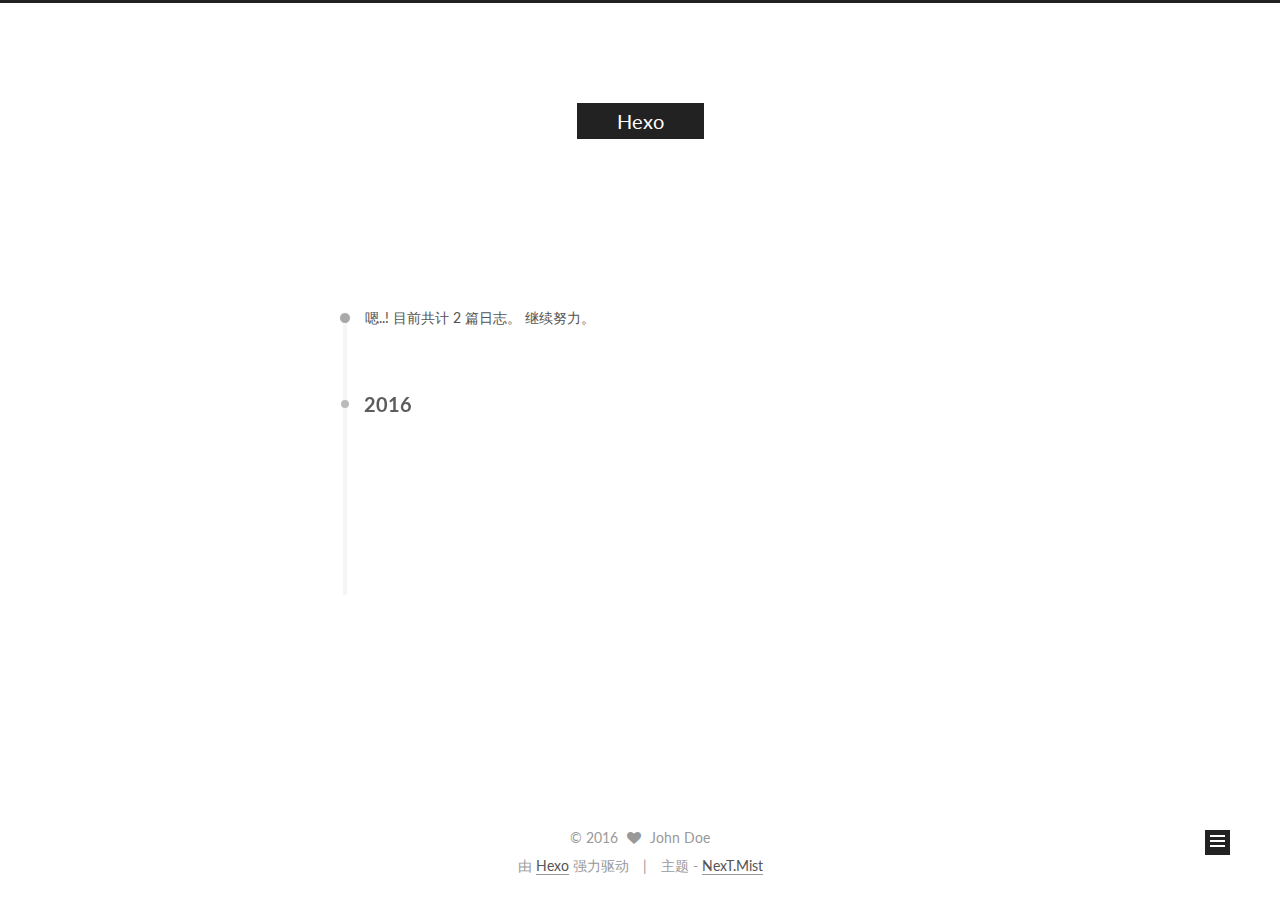
==== commit 6799c08a: "Site updated: 2016-06-13 21:02:50" ====
--- a/archives/index.html
+++ b/archives/index.html
@@ -5,7 +5,7 @@
   
 
 
-<html class="theme-next muse use-motion">
+<html class="theme-next mist use-motion">
 <head>
   <meta charset="UTF-8"/>
 <meta http-equiv="X-UA-Compatible" content="IE=edge,chrome=1" />
@@ -99,13 +99,13 @@
 <script type="text/javascript" id="hexo.configuration">
   var NexT = window.NexT || {};
   var CONFIG = {
-    scheme: 'Muse',
+    scheme: 'Mist',
     sidebar: {"position":"left","display":"post"},
     fancybox: true,
     motion: true,
     duoshuo: {
       userId: 0,
-      author: 'Author'
+      author: '博主'
     }
   };
 </script>
@@ -115,10 +115,10 @@
 
   <link rel="canonical" href="http://yoursite.com/archives/"/>
 
-  <title> Archiv | Hexo </title>
+  <title> 归档 | Hexo </title>
 </head>
 
-<body itemscope itemtype="http://schema.org/WebPage" lang="">
+<body itemscope itemtype="http://schema.org/WebPage" lang="zh-Hans">
 
   
 
@@ -173,7 +173,27 @@
             
               <i class="menu-item-icon fa fa-fw fa-home"></i> <br />
             
-            Startseite
+            首页
+          </a>
+        </li>
+      
+        
+        <li class="menu-item menu-item-categories">
+          <a href="/categories" rel="section">
+            
+              <i class="menu-item-icon fa fa-fw fa-th"></i> <br />
+            
+            分类
+          </a>
+        </li>
+      
+        
+        <li class="menu-item menu-item-about">
+          <a href="/about" rel="section">
+            
+              <i class="menu-item-icon fa fa-fw fa-user"></i> <br />
+            
+            关于
           </a>
         </li>
       
@@ -183,7 +203,7 @@
             
               <i class="menu-item-icon fa fa-fw fa-archive"></i> <br />
             
-            Archiv
+            归档
           </a>
         </li>
       
@@ -193,7 +213,27 @@
             
               <i class="menu-item-icon fa fa-fw fa-tags"></i> <br />
             
-            Tags
+            标签
+          </a>
+        </li>
+      
+        
+        <li class="menu-item menu-item-commonweal">
+          <a href="/404.html" rel="section">
+            
+              <i class="menu-item-icon fa fa-fw fa-heartbeat"></i> <br />
+            
+            公益404
+          </a>
+        </li>
+      
+        
+        <li class="menu-item menu-item-sam">
+          <a href="/about" rel="section">
+            
+              <i class="menu-item-icon fa fa-fw fa-user"></i> <br />
+            
+            sam
           </a>
         </li>
       
@@ -223,7 +263,7 @@
       
         
       
-      Öhm..! Insgesamt 2 Artikel. Bleib dran.
+      嗯..! 目前共计 2 篇日志。 继续努力。
     </span>
 
     
@@ -350,7 +390,7 @@
           <div class="site-state-item site-state-posts">
             <a href="/archives">
               <span class="site-state-item-count">2</span>
-              <span class="site-state-item-name">Artikel</span>
+              <span class="site-state-item-name">日志</span>
             </a>
           </div>
 
@@ -397,13 +437,13 @@
 </div>
 
 <div class="powered-by">
-  Erstellt mit  <a class="theme-link" href="http://hexo.io">Hexo</a>
+  由 <a class="theme-link" href="http://hexo.io">Hexo</a> 强力驱动
 </div>
 
 <div class="theme-info">
-  Theme -
+  主题 -
   <a class="theme-link" href="https://github.com/iissnan/hexo-theme-next">
-    NexT.Muse
+    NexT.Mist
   </a>
 </div>
 
@@ -486,9 +526,28 @@
 
   
 
-
-
-  
+  
+    
+  
+
+  <script type="text/javascript">
+    var duoshuoQuery = {short_name:"iissnan-notes"};
+    (function() {
+      var ds = document.createElement('script');
+      ds.type = 'text/javascript';ds.async = true;
+      ds.id = 'duoshuo-script';
+      ds.src = (document.location.protocol == 'https:' ? 'https:' : 'http:') + '//static.duoshuo.com/embed.js';
+      ds.charset = 'UTF-8';
+      (document.getElementsByTagName('head')[0]
+      || document.getElementsByTagName('body')[0]).appendChild(ds);
+    })();
+  </script>
+
+  
+    
+  
+
+
 
 
 
